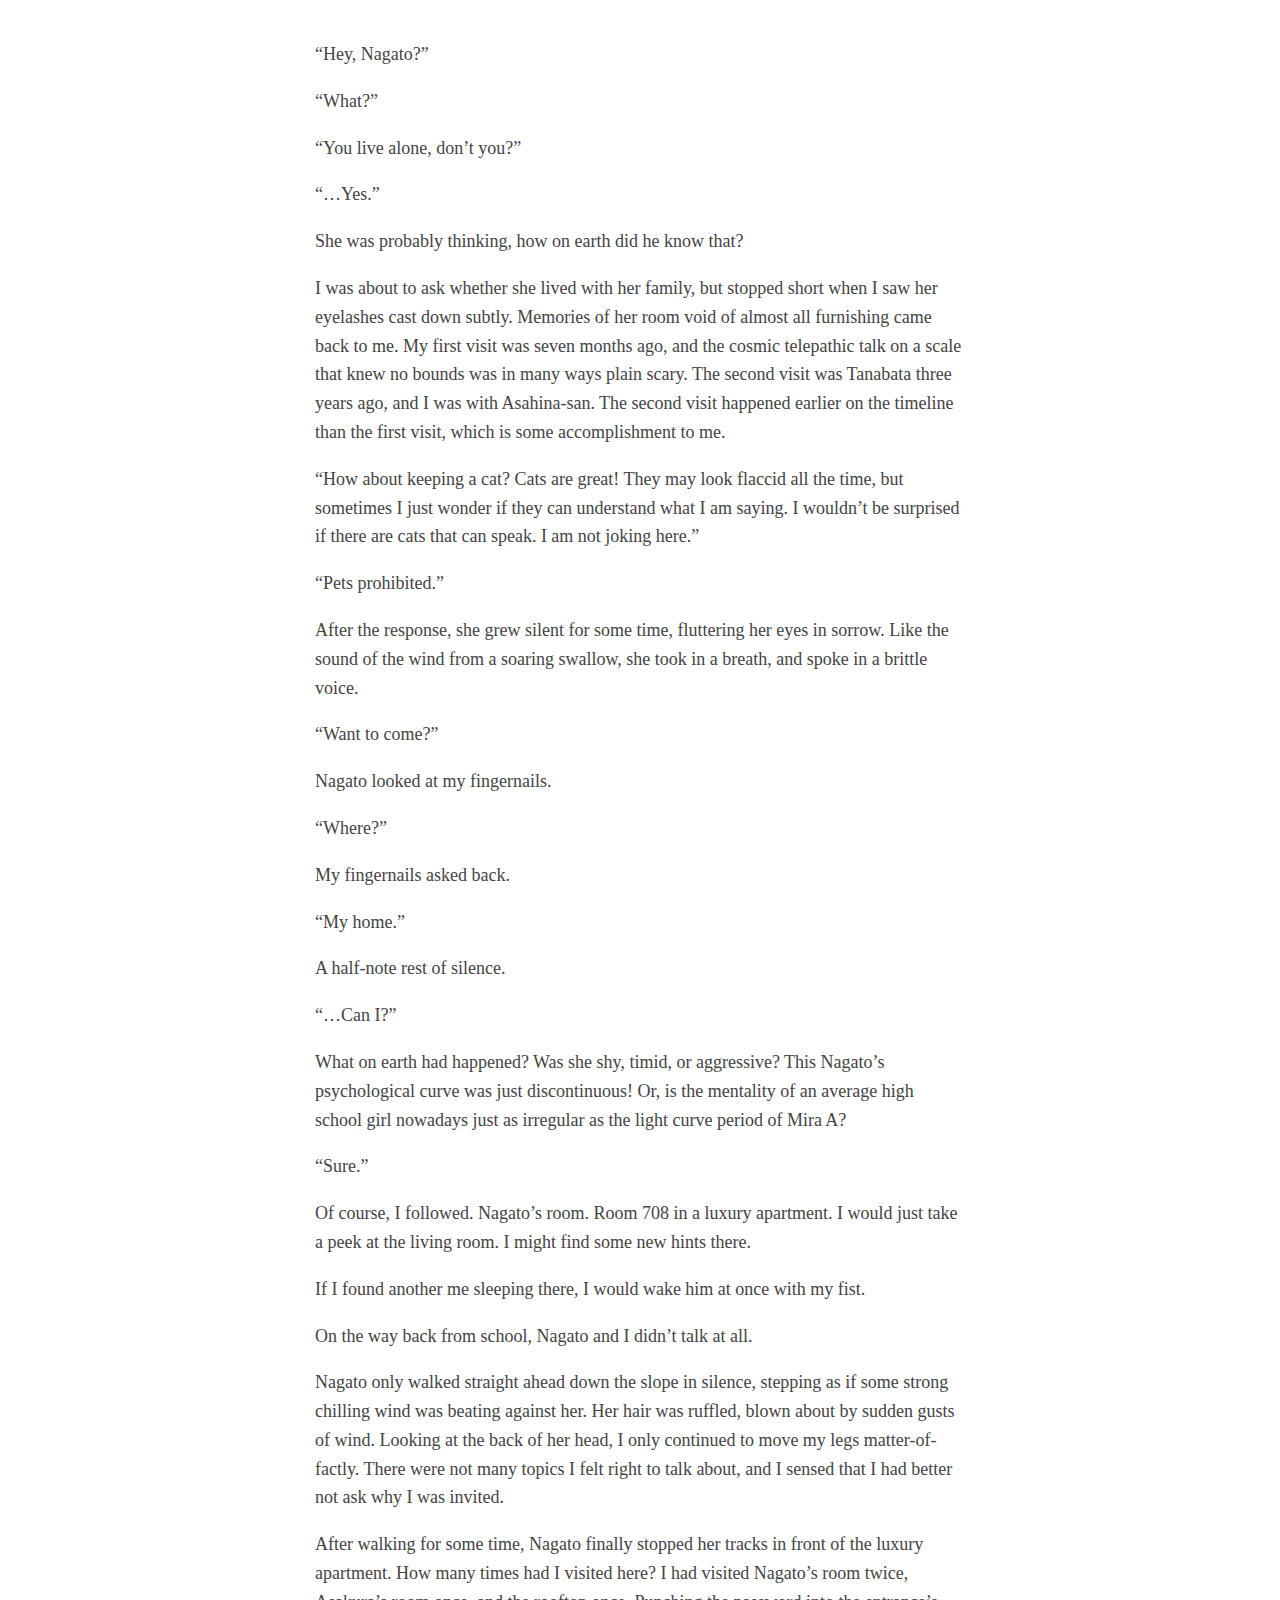
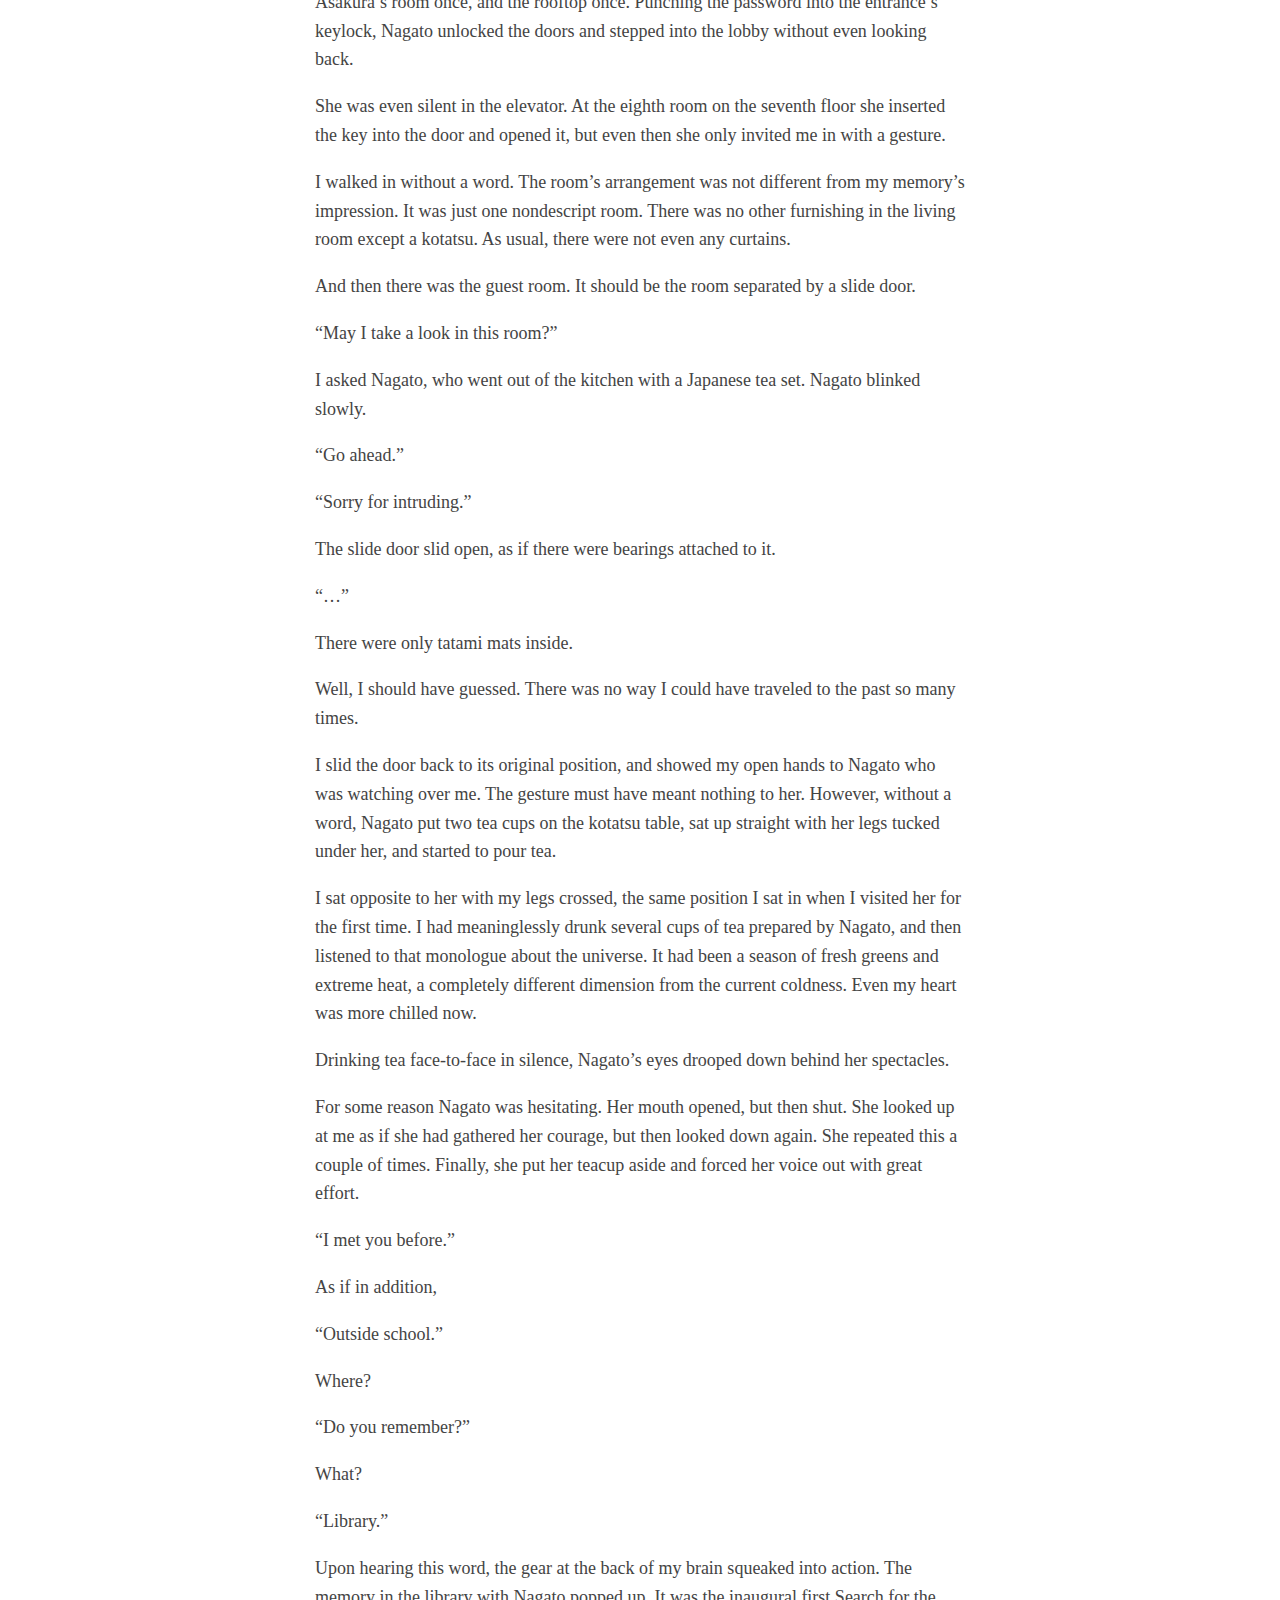
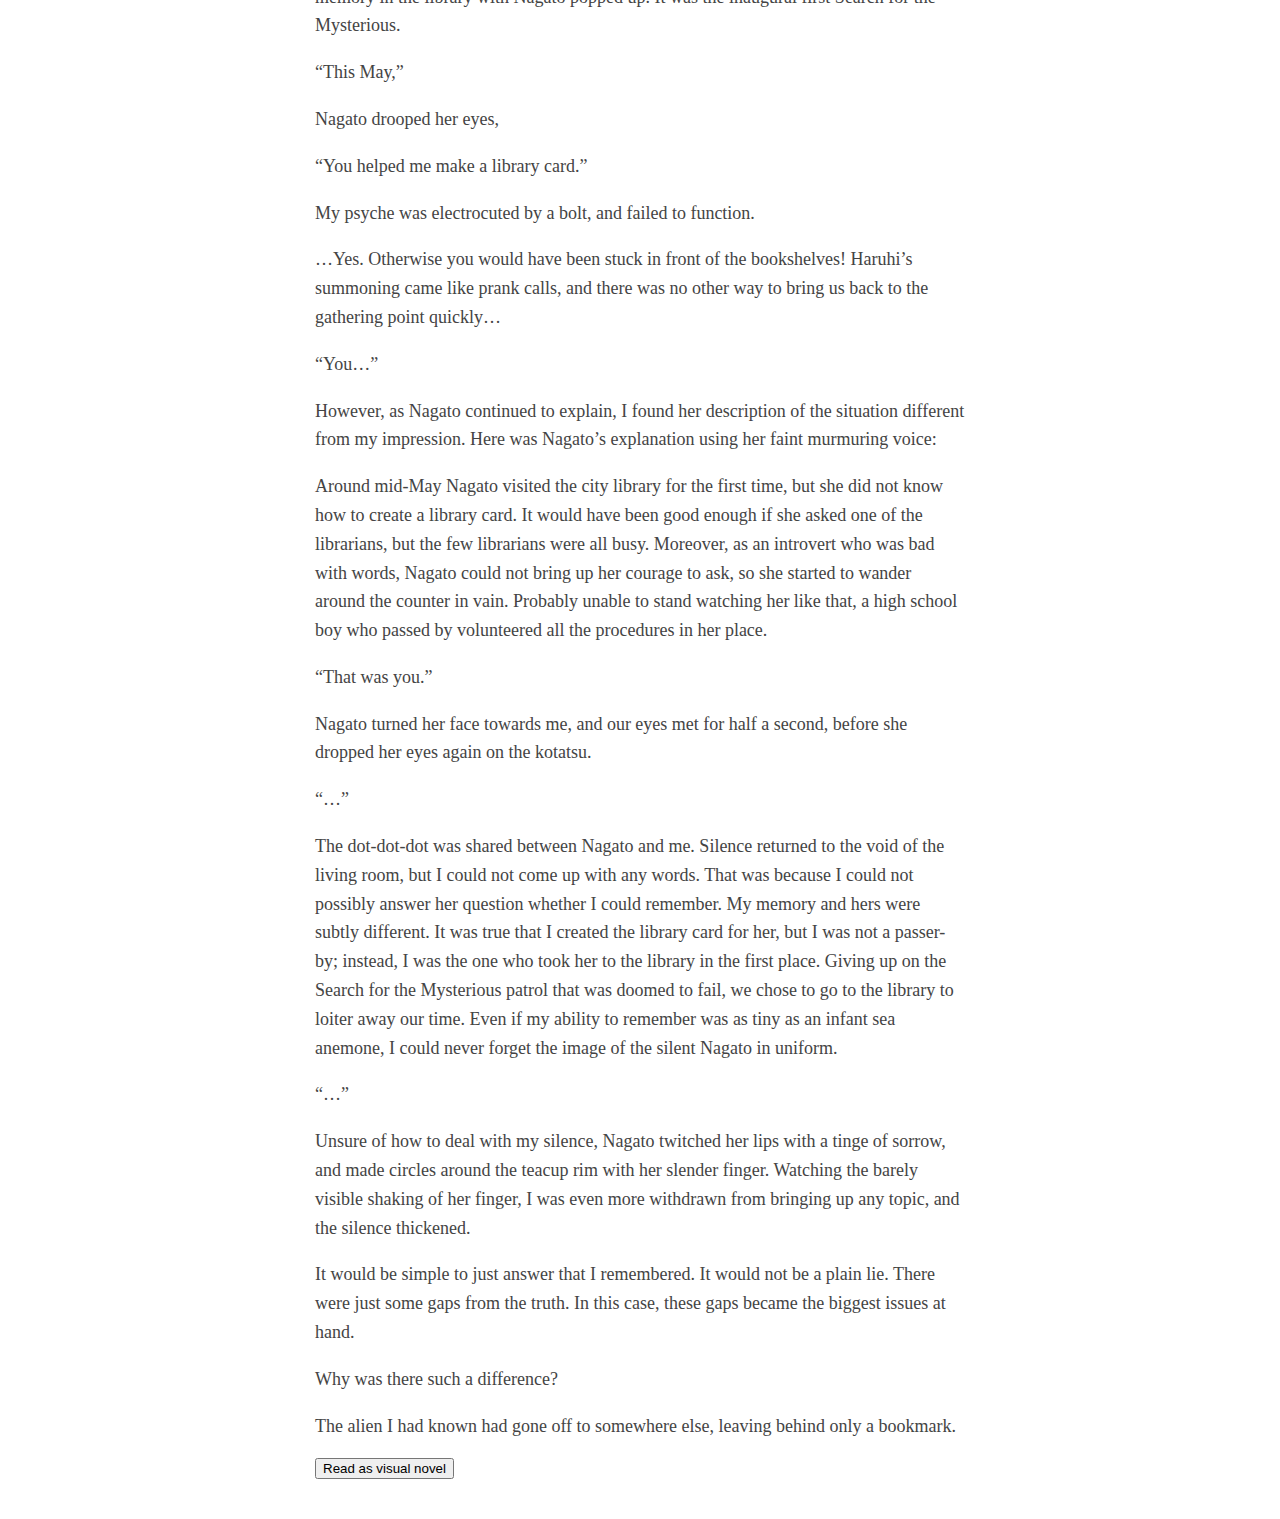
==== index.html @ 922b4040 "but this contains absolutely no evil until javascript runs. please try in lynx" ====
<!DOCTYPE html><title>Nagato</title><style>body{margin:0;line-height:1.6}#p{display:none}#ln{margin:40px auto;max-width:650px;line-height:1.6;font-size:18px;color:#444;padding:0 10px}#vn{height:100vh;width:100vw;display:none;-webkit-touch-callout:none;-webkit-user-select:none;-khtml-user-select:none;-moz-user-select:none;-ms-user-select:none;user-select:none}#s{opacity:0;image-rendering:pixelated;position:fixed;bottom:0;height:80vh;right:0;left:0;margin:0 auto 0 auto;transition:opacity .2s linear}#t{position:fixed;bottom:0;height:35vh;min-height:300px;width:100vw;background:rgba(0,0,0,.65);color:#fff}#tt{margin:2vh auto;font:3vh/1.5 sans-serif;max-width:80vw}</style><meta charset=UTF-8><meta name=viewport content="width=device-width,initial-scale=1"><div id=ln><div class=0><p class=aca>“Hey, Nagato?”<p class="aac 100">“What?”<p class=aca>“You live alone, don’t you?”<p class=aac>“…Yes.”<p class=fff>She was probably thinking, how on earth did he know that?<p class=fff>I was about to ask whether she lived with her family, but stopped short when I saw her eyelashes cast down subtly. Memories of her room void of almost all furnishing came back to me. My first visit was seven months ago, and the cosmic telepathic talk on a scale that knew no bounds was in many ways plain scary. The second visit was Tanabata three years ago, and I was with Asahina-san. The second visit happened earlier on the timeline than the first visit, which is some accomplishment to me.<p class=aca>“How about keeping a cat? Cats are great! They may look flaccid all the time, but sometimes I just wonder if they can understand what I am saying. I wouldn’t be surprised if there are cats that can speak. I am not joking here.”<p class=aac>“Pets prohibited.”<p class=fff>After the response, she grew silent for some time, fluttering her eyes in sorrow. Like the sound of the wind from a soaring swallow, she took in a breath, and spoke in a brittle voice.<p class=aac>“Want to come?”<p class=fff>Nagato looked at my fingernails.<p class=aca>“Where?”<p class=fff>My fingernails asked back.<p class=aac>“My home.”<p class=fff>A half-note rest of silence.<p class=aca>“…Can I?”<p class=fff>What on earth had happened? Was she shy, timid, or aggressive? This Nagato’s psychological curve was just discontinuous! Or, is the mentality of an average high school girl nowadays just as irregular as the light curve period of Mira A?<p class=aac>“Sure.”<p class="fff 0">Of course, I followed. Nagato’s room. Room 708 in a luxury apartment. I would just take a peek at the living room. I might find some new hints there.<p class=fff>If I found another me sleeping there, I would wake him at once with my fist.<p class=fff>On the way back from school, Nagato and I didn’t talk at all.<p class=fff>Nagato only walked straight ahead down the slope in silence, stepping as if some strong chilling wind was beating against her. Her hair was ruffled, blown about by sudden gusts of wind. Looking at the back of her head, I only continued to move my legs matter-of-factly. There were not many topics I felt right to talk about, and I sensed that I had better not ask why I was invited.<p class=fff>After walking for some time, Nagato finally stopped her tracks in front of the luxury apartment. How many times had I visited here? I had visited Nagato’s room twice, Asakura’s room once, and the rooftop once. Punching the password into the entrance’s keylock, Nagato unlocked the doors and stepped into the lobby without even looking back.<p class=fff>She was even silent in the elevator. At the eighth room on the seventh floor she inserted the key into the door and opened it, but even then she only invited me in with a gesture.</div><div class=3><p class=fff>I walked in without a word. The room’s arrangement was not different from my memory’s impression. It was just one nondescript room. There was no other furnishing in the living room except a kotatsu. As usual, there were not even any curtains.<p class=fff>And then there was the guest room. It should be the room separated by a slide door.<p class="aca 100">“May I take a look in this room?”<p class=fff>I asked Nagato, who went out of the kitchen with a Japanese tea set. Nagato blinked slowly.<p class=aac>“Go ahead.”</div><div class=1><p class="aca 0">“Sorry for intruding.”<p class=fff>The slide door slid open, as if there were bearings attached to it.<p class=aca>“…”<p class=fff>There were only tatami mats inside.<p class=fff>Well, I should have guessed. There was no way I could have traveled to the past so many times.<p class="fff 100">I slid the door back to its original position, and showed my open hands to Nagato who was watching over me. The gesture must have meant nothing to her. However, without a word, Nagato put two tea cups on the kotatsu table, sat up straight with her legs tucked under her, and started to pour tea.</div><div class=3><p class=fff>I sat opposite to her with my legs crossed, the same position I sat in when I visited her for the first time. I had meaninglessly drunk several cups of tea prepared by Nagato, and then listened to that monologue about the universe. It had been a season of fresh greens and extreme heat, a completely different dimension from the current coldness. Even my heart was more chilled now.<p class=fff>Drinking tea face-to-face in silence, Nagato’s eyes drooped down behind her spectacles.<p class=fff>For some reason Nagato was hesitating. Her mouth opened, but then shut. She looked up at me as if she had gathered her courage, but then looked down again. She repeated this a couple of times. Finally, she put her teacup aside and forced her voice out with great effort.<p class=aac>“I met you before.”<p class=fff>As if in addition,<p class=aac>“Outside school.”<p class=fff>Where?<p class=aac>“Do you remember?”<p class=fff>What?<p class=aac>“Library.”</div><div class=2><p class="fff 0">Upon hearing this word, the gear at the back of my brain squeaked into action. The memory in the library with Nagato popped up. It was the inaugural first Search for the Mysterious.<p class=aac>“This May,”<p class=fff>Nagato drooped her eyes,<p class=aac>“You helped me make a library card.”<p class=fff>My psyche was electrocuted by a bolt, and failed to function.<p class=fff>…Yes. Otherwise you would have been stuck in front of the bookshelves! Haruhi’s summoning came like prank calls, and there was no other way to bring us back to the gathering point quickly…<p class=aac>“You…”<p class=fff>However, as Nagato continued to explain, I found her description of the situation different from my impression. Here was Nagato’s explanation using her faint murmuring voice:<p class=fff>Around mid-May Nagato visited the city library for the first time, but she did not know how to create a library card. It would have been good enough if she asked one of the librarians, but the few librarians were all busy. Moreover, as an introvert who was bad with words, Nagato could not bring up her courage to ask, so she started to wander around the counter in vain. Probably unable to stand watching her like that, a high school boy who passed by volunteered all the procedures in her place.<p class="aac 100">“That was you.”</div><div class=3><p class=fff>Nagato turned her face towards me, and our eyes met for half a second, before she dropped her eyes again on the kotatsu.<p class=aac>“…”<p class=fff>The dot-dot-dot was shared between Nagato and me. Silence returned to the void of the living room, but I could not come up with any words. That was because I could not possibly answer her question whether I could remember. My memory and hers were subtly different. It was true that I created the library card for her, but I was not a passer-by; instead, I was the one who took her to the library in the first place. Giving up on the Search for the Mysterious patrol that was doomed to fail, we chose to go to the library to loiter away our time. Even if my ability to remember was as tiny as an infant sea anemone, I could never forget the image of the silent Nagato in uniform.<p class=aca>“…”<p class=fff>Unsure of how to deal with my silence, Nagato twitched her lips with a tinge of sorrow, and made circles around the teacup rim with her slender finger. Watching the barely visible shaking of her finger, I was even more withdrawn from bringing up any topic, and the silence thickened.<p class=fff>It would be simple to just answer that I remembered. It would not be a plain lie. There were just some gaps from the truth. In this case, these gaps became the biggest issues at hand.<p class=fff>Why was there such a difference?<p class=fff>The alien I had known had gone off to somewhere else, leaving behind only a bookmark.</div><button type=button id=p onclick=start()>Read as visual novel</button></div><div id=vn onclick=pl(0,40)><img id=s><div id=t><div id=tt></div></div></div><script>function g(n){return document.getElementById(n)}function start(){g("s").src="s.png",img.src="b.jpg",g("ln").style.display="none",g("vn").style.display="block"}function bg(n){b.getContext("2d").drawImage(img,-50*n,0),g("vn").style.background="url('"+b.toDataURL()+"') center/cover"}function pl(n,t){g("tt").style.color="#"+a[i].classList[0],g("vn").onclick=function(){clearInterval(e),pl(n,1)};var e=setInterval(function(){g("tt").innerHTML+=a[i].innerHTML.charAt(n),n++,g("tt").innerHTML.length>270&&" "==a[i].innerHTML.charAt(n)&&(g("tt").innerHTML+="...",clearInterval(e),g("vn").onclick=function(){g("tt").innerHTML="...",pl(n+1,40)}),n>a[i].innerHTML.length&&(clearInterval(e),i++,g("vn").onclick=function(){a[i].parentNode.className!=a[i-1].parentNode.className&&bg(a[i].parentNode.className),a[i].classList[1]&&(g("s").style.opacity=a[i].classList[1]),g("tt").innerHTML="",pl(0,40)})},t)}b=document.createElement("canvas"),b.width=50,b.height=32;var img=new Image;img.onload=function(){bg(0)},g("p").style.display="block";var a=document.getElementsByTagName("p"),l=a.length,i=0</script>
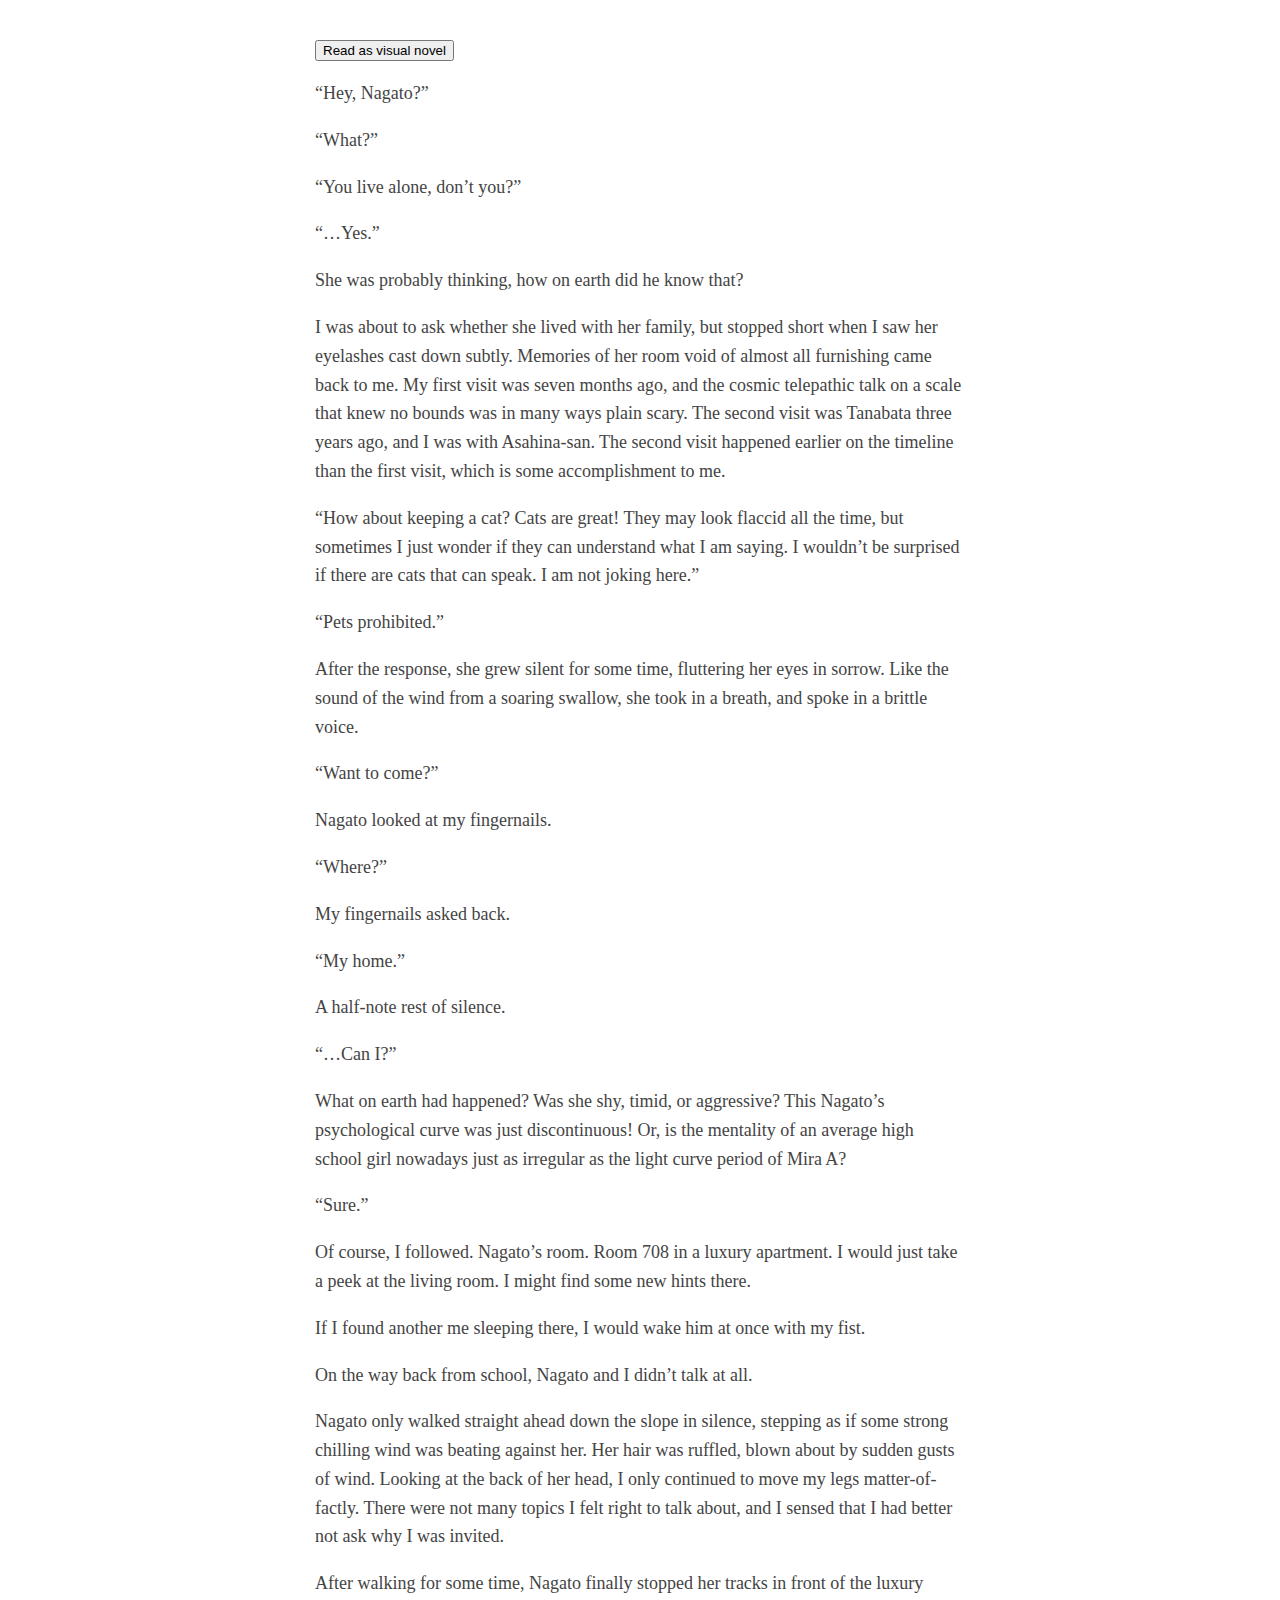
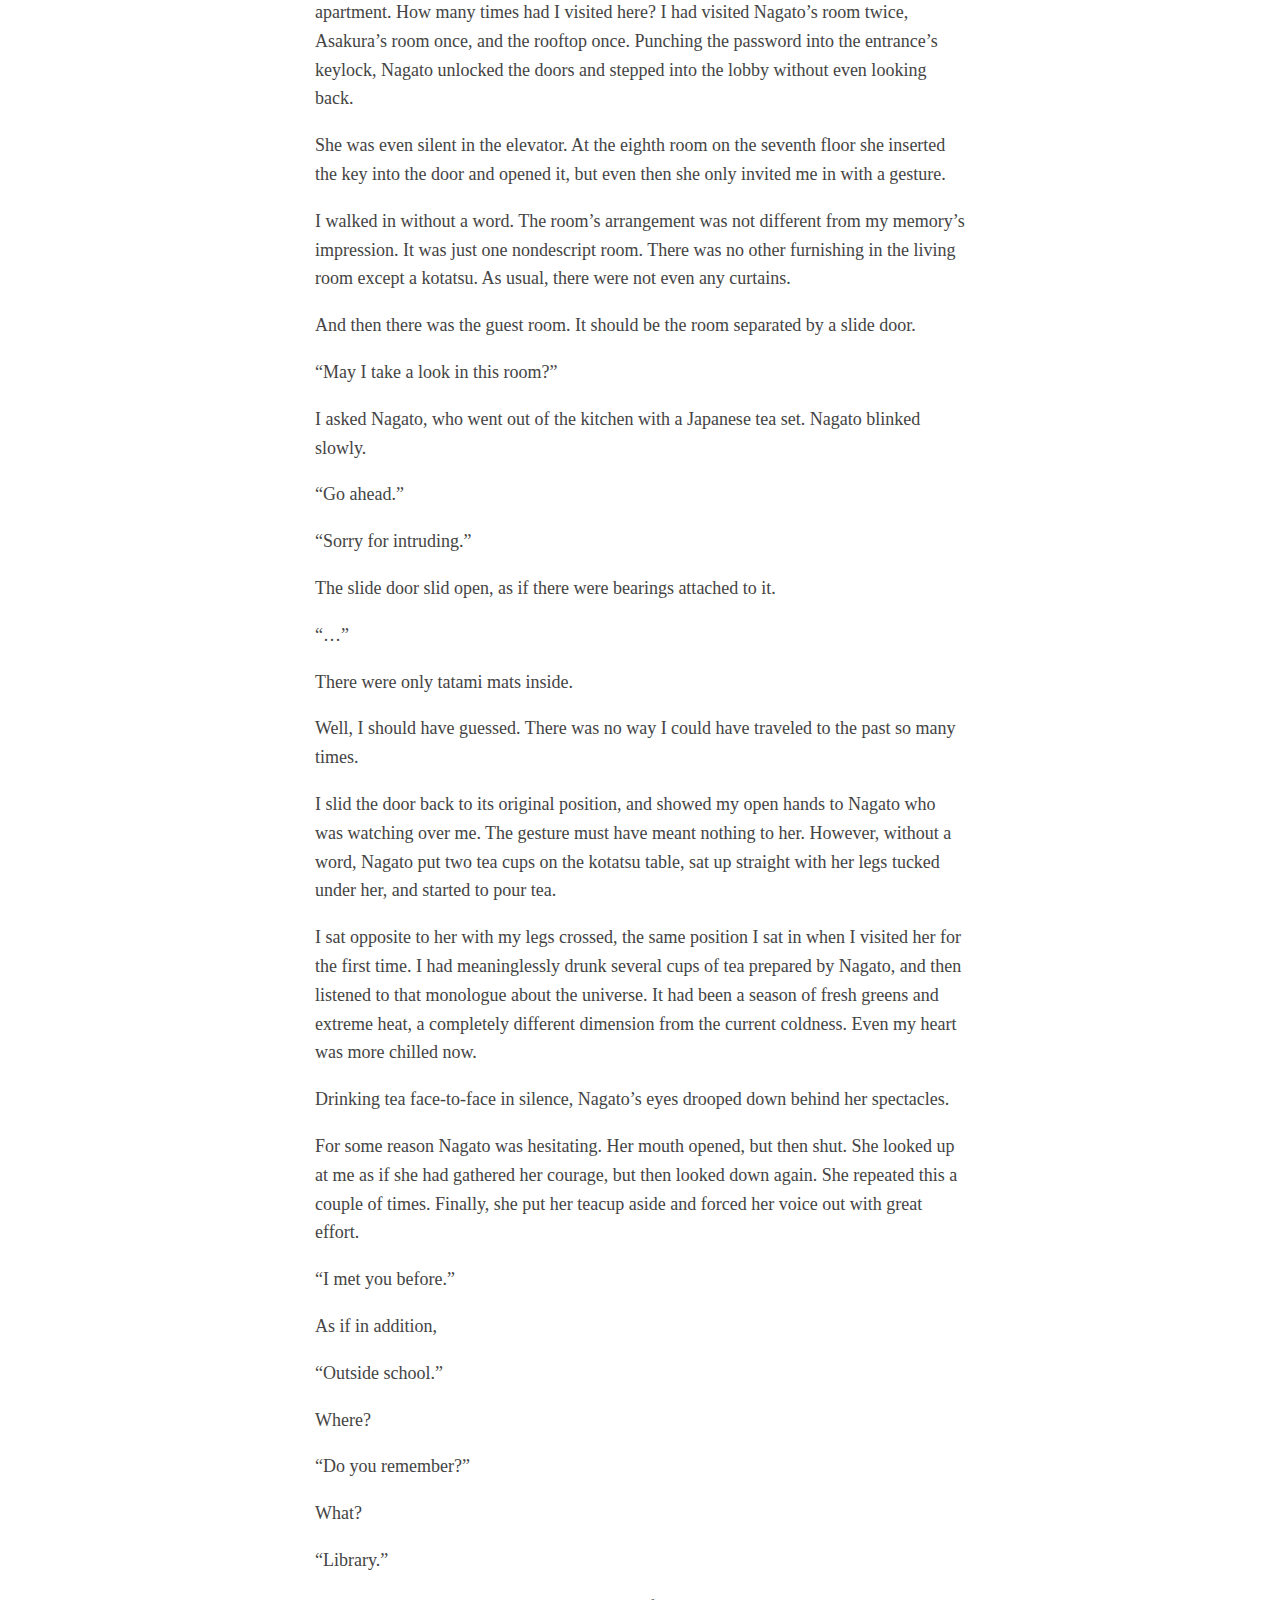
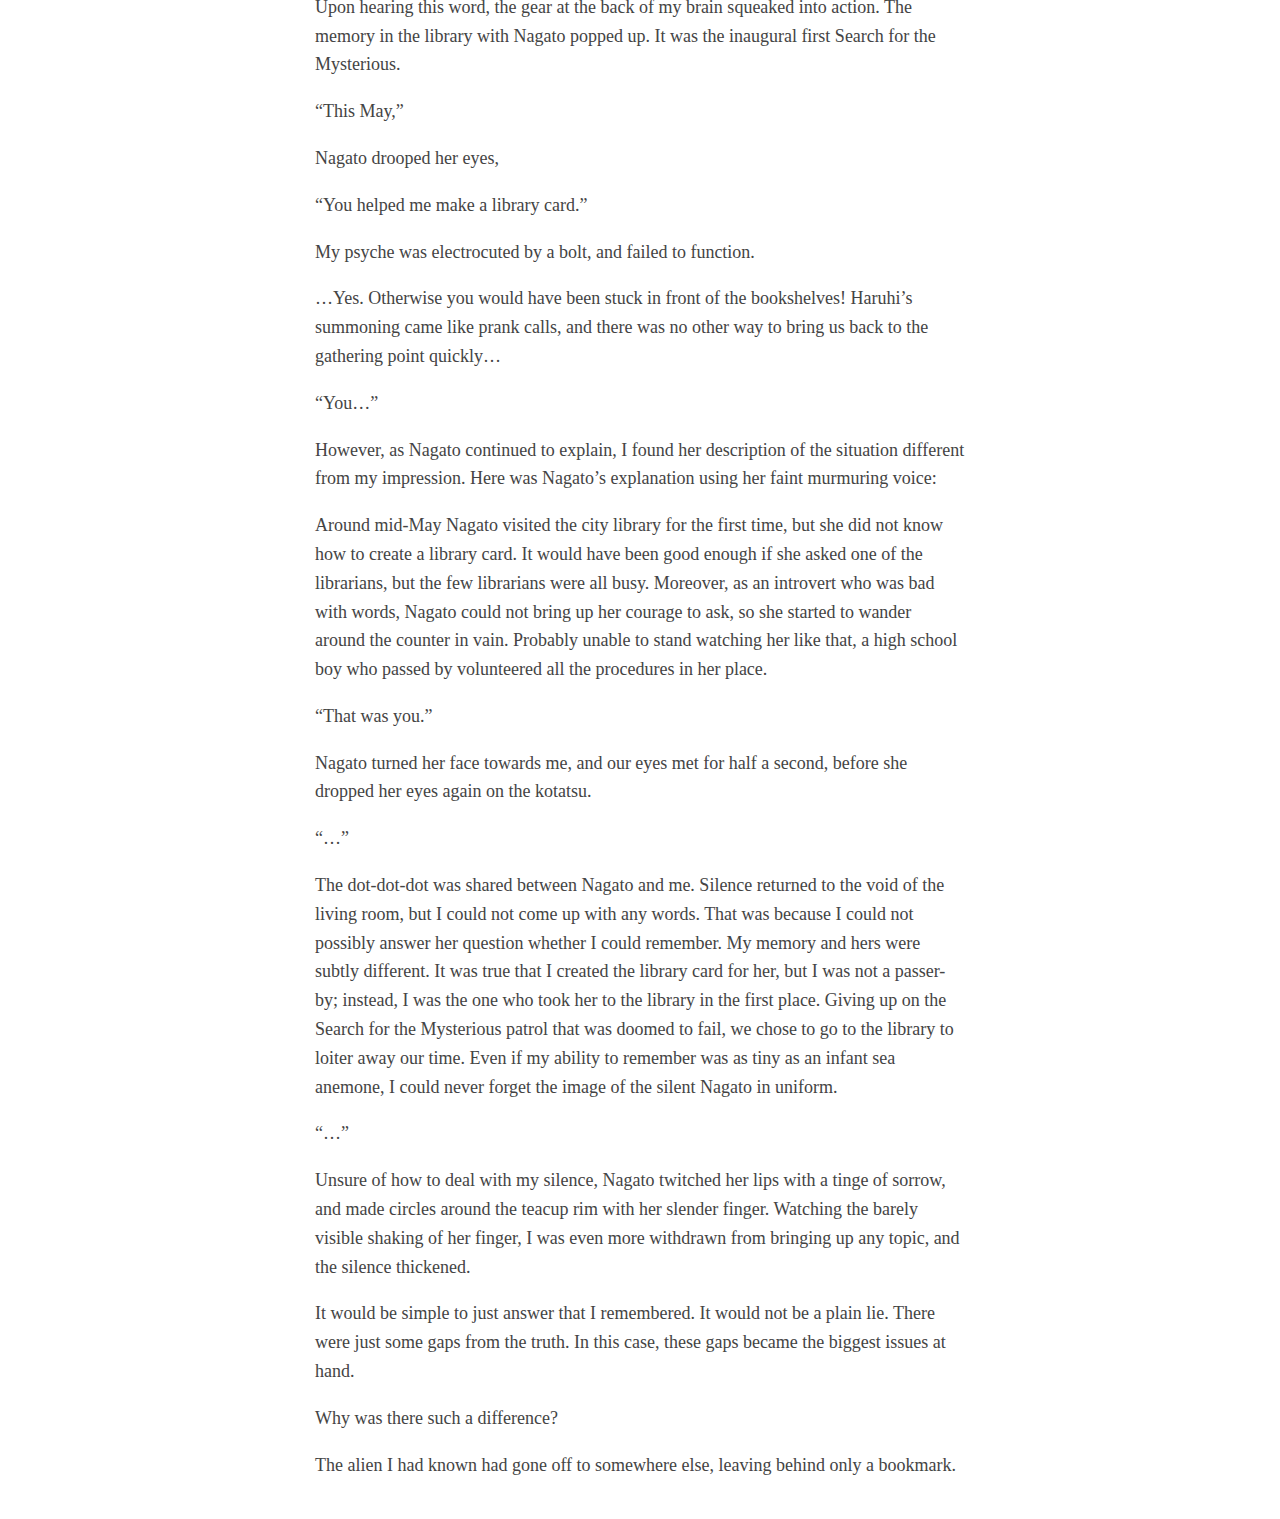
==== commit 6773ab44: "improved mobile support" ====
--- a/index.html
+++ b/index.html
@@ -1 +1 @@
-<!DOCTYPE html><title>Nagato</title><style>body{margin:0;line-height:1.6}#p{display:none}#ln{margin:40px auto;max-width:650px;line-height:1.6;font-size:18px;color:#444;padding:0 10px}#vn{height:100vh;width:100vw;display:none;-webkit-touch-callout:none;-webkit-user-select:none;-khtml-user-select:none;-moz-user-select:none;-ms-user-select:none;user-select:none}#s{opacity:0;image-rendering:pixelated;position:fixed;bottom:0;height:80vh;right:0;left:0;margin:0 auto 0 auto;transition:opacity .2s linear}#t{position:fixed;bottom:0;height:35vh;min-height:300px;width:100vw;background:rgba(0,0,0,.65);color:#fff}#tt{margin:2vh auto;font:3vh/1.5 sans-serif;max-width:80vw}</style><meta charset=UTF-8><meta name=viewport content="width=device-width,initial-scale=1"><div id=ln><div class=0><p class=aca>“Hey, Nagato?”<p class="aac 100">“What?”<p class=aca>“You live alone, don’t you?”<p class=aac>“…Yes.”<p class=fff>She was probably thinking, how on earth did he know that?<p class=fff>I was about to ask whether she lived with her family, but stopped short when I saw her eyelashes cast down subtly. Memories of her room void of almost all furnishing came back to me. My first visit was seven months ago, and the cosmic telepathic talk on a scale that knew no bounds was in many ways plain scary. The second visit was Tanabata three years ago, and I was with Asahina-san. The second visit happened earlier on the timeline than the first visit, which is some accomplishment to me.<p class=aca>“How about keeping a cat? Cats are great! They may look flaccid all the time, but sometimes I just wonder if they can understand what I am saying. I wouldn’t be surprised if there are cats that can speak. I am not joking here.”<p class=aac>“Pets prohibited.”<p class=fff>After the response, she grew silent for some time, fluttering her eyes in sorrow. Like the sound of the wind from a soaring swallow, she took in a breath, and spoke in a brittle voice.<p class=aac>“Want to come?”<p class=fff>Nagato looked at my fingernails.<p class=aca>“Where?”<p class=fff>My fingernails asked back.<p class=aac>“My home.”<p class=fff>A half-note rest of silence.<p class=aca>“…Can I?”<p class=fff>What on earth had happened? Was she shy, timid, or aggressive? This Nagato’s psychological curve was just discontinuous! Or, is the mentality of an average high school girl nowadays just as irregular as the light curve period of Mira A?<p class=aac>“Sure.”<p class="fff 0">Of course, I followed. Nagato’s room. Room 708 in a luxury apartment. I would just take a peek at the living room. I might find some new hints there.<p class=fff>If I found another me sleeping there, I would wake him at once with my fist.<p class=fff>On the way back from school, Nagato and I didn’t talk at all.<p class=fff>Nagato only walked straight ahead down the slope in silence, stepping as if some strong chilling wind was beating against her. Her hair was ruffled, blown about by sudden gusts of wind. Looking at the back of her head, I only continued to move my legs matter-of-factly. There were not many topics I felt right to talk about, and I sensed that I had better not ask why I was invited.<p class=fff>After walking for some time, Nagato finally stopped her tracks in front of the luxury apartment. How many times had I visited here? I had visited Nagato’s room twice, Asakura’s room once, and the rooftop once. Punching the password into the entrance’s keylock, Nagato unlocked the doors and stepped into the lobby without even looking back.<p class=fff>She was even silent in the elevator. At the eighth room on the seventh floor she inserted the key into the door and opened it, but even then she only invited me in with a gesture.</div><div class=3><p class=fff>I walked in without a word. The room’s arrangement was not different from my memory’s impression. It was just one nondescript room. There was no other furnishing in the living room except a kotatsu. As usual, there were not even any curtains.<p class=fff>And then there was the guest room. It should be the room separated by a slide door.<p class="aca 100">“May I take a look in this room?”<p class=fff>I asked Nagato, who went out of the kitchen with a Japanese tea set. Nagato blinked slowly.<p class=aac>“Go ahead.”</div><div class=1><p class="aca 0">“Sorry for intruding.”<p class=fff>The slide door slid open, as if there were bearings attached to it.<p class=aca>“…”<p class=fff>There were only tatami mats inside.<p class=fff>Well, I should have guessed. There was no way I could have traveled to the past so many times.<p class="fff 100">I slid the door back to its original position, and showed my open hands to Nagato who was watching over me. The gesture must have meant nothing to her. However, without a word, Nagato put two tea cups on the kotatsu table, sat up straight with her legs tucked under her, and started to pour tea.</div><div class=3><p class=fff>I sat opposite to her with my legs crossed, the same position I sat in when I visited her for the first time. I had meaninglessly drunk several cups of tea prepared by Nagato, and then listened to that monologue about the universe. It had been a season of fresh greens and extreme heat, a completely different dimension from the current coldness. Even my heart was more chilled now.<p class=fff>Drinking tea face-to-face in silence, Nagato’s eyes drooped down behind her spectacles.<p class=fff>For some reason Nagato was hesitating. Her mouth opened, but then shut. She looked up at me as if she had gathered her courage, but then looked down again. She repeated this a couple of times. Finally, she put her teacup aside and forced her voice out with great effort.<p class=aac>“I met you before.”<p class=fff>As if in addition,<p class=aac>“Outside school.”<p class=fff>Where?<p class=aac>“Do you remember?”<p class=fff>What?<p class=aac>“Library.”</div><div class=2><p class="fff 0">Upon hearing this word, the gear at the back of my brain squeaked into action. The memory in the library with Nagato popped up. It was the inaugural first Search for the Mysterious.<p class=aac>“This May,”<p class=fff>Nagato drooped her eyes,<p class=aac>“You helped me make a library card.”<p class=fff>My psyche was electrocuted by a bolt, and failed to function.<p class=fff>…Yes. Otherwise you would have been stuck in front of the bookshelves! Haruhi’s summoning came like prank calls, and there was no other way to bring us back to the gathering point quickly…<p class=aac>“You…”<p class=fff>However, as Nagato continued to explain, I found her description of the situation different from my impression. Here was Nagato’s explanation using her faint murmuring voice:<p class=fff>Around mid-May Nagato visited the city library for the first time, but she did not know how to create a library card. It would have been good enough if she asked one of the librarians, but the few librarians were all busy. Moreover, as an introvert who was bad with words, Nagato could not bring up her courage to ask, so she started to wander around the counter in vain. Probably unable to stand watching her like that, a high school boy who passed by volunteered all the procedures in her place.<p class="aac 100">“That was you.”</div><div class=3><p class=fff>Nagato turned her face towards me, and our eyes met for half a second, before she dropped her eyes again on the kotatsu.<p class=aac>“…”<p class=fff>The dot-dot-dot was shared between Nagato and me. Silence returned to the void of the living room, but I could not come up with any words. That was because I could not possibly answer her question whether I could remember. My memory and hers were subtly different. It was true that I created the library card for her, but I was not a passer-by; instead, I was the one who took her to the library in the first place. Giving up on the Search for the Mysterious patrol that was doomed to fail, we chose to go to the library to loiter away our time. Even if my ability to remember was as tiny as an infant sea anemone, I could never forget the image of the silent Nagato in uniform.<p class=aca>“…”<p class=fff>Unsure of how to deal with my silence, Nagato twitched her lips with a tinge of sorrow, and made circles around the teacup rim with her slender finger. Watching the barely visible shaking of her finger, I was even more withdrawn from bringing up any topic, and the silence thickened.<p class=fff>It would be simple to just answer that I remembered. It would not be a plain lie. There were just some gaps from the truth. In this case, these gaps became the biggest issues at hand.<p class=fff>Why was there such a difference?<p class=fff>The alien I had known had gone off to somewhere else, leaving behind only a bookmark.</div><button type=button id=p onclick=start()>Read as visual novel</button></div><div id=vn onclick=pl(0,40)><img id=s><div id=t><div id=tt></div></div></div><script>function g(n){return document.getElementById(n)}function start(){g("s").src="s.png",img.src="b.jpg",g("ln").style.display="none",g("vn").style.display="block"}function bg(n){b.getContext("2d").drawImage(img,-50*n,0),g("vn").style.background="url('"+b.toDataURL()+"') center/cover"}function pl(n,t){g("tt").style.color="#"+a[i].classList[0],g("vn").onclick=function(){clearInterval(e),pl(n,1)};var e=setInterval(function(){g("tt").innerHTML+=a[i].innerHTML.charAt(n),n++,g("tt").innerHTML.length>270&&" "==a[i].innerHTML.charAt(n)&&(g("tt").innerHTML+="...",clearInterval(e),g("vn").onclick=function(){g("tt").innerHTML="...",pl(n+1,40)}),n>a[i].innerHTML.length&&(clearInterval(e),i++,g("vn").onclick=function(){a[i].parentNode.className!=a[i-1].parentNode.className&&bg(a[i].parentNode.className),a[i].classList[1]&&(g("s").style.opacity=a[i].classList[1]),g("tt").innerHTML="",pl(0,40)})},t)}b=document.createElement("canvas"),b.width=50,b.height=32;var img=new Image;img.onload=function(){bg(0)},g("p").style.display="block";var a=document.getElementsByTagName("p"),l=a.length,i=0</script>
+<!DOCTYPE html><title>Nagato</title><style>body{margin:0;line-height:1.6}#p{display:none}#ln{margin:40px auto;max-width:650px;line-height:1.6;font-size:18px;color:#444;padding:0 10px}#vn{height:100vh;width:100vw;display:none;-webkit-touch-callout:none;-webkit-user-select:none;-khtml-user-select:none;-moz-user-select:none;-ms-user-select:none;user-select:none}#s{opacity:0;image-rendering:pixelated;position:fixed;bottom:0;height:80vh;right:0;left:0;margin:0 auto 0 auto;transition:opacity .2s linear}#t{position:fixed;bottom:0;height:35vh;min-height:320px;min-width:600px;width:100vw;background:rgba(0,0,0,.65);color:#fff}#tt{margin:2vh auto;font:30px/1.5 sans-serif;max-width:80vw}@media (max-width:600px),(max-height:320px){#t{height:50vh;min-width:0;min-height:160px}#tt{font-size:16px}}</style><meta charset=UTF-8><meta name=viewport content="width=device-width,initial-scale=1"><div id=ln><button type=button id=p onclick=start()>Read as visual novel</button><div class=0><p class=aca>“Hey, Nagato?”<p class="aac 100">“What?”<p class=aca>“You live alone, don’t you?”<p class=aac>“…Yes.”<p class=fff>She was probably thinking, how on earth did he know that?<p class=fff>I was about to ask whether she lived with her family, but stopped short when I saw her eyelashes cast down subtly. Memories of her room void of almost all furnishing came back to me. My first visit was seven months ago, and the cosmic telepathic talk on a scale that knew no bounds was in many ways plain scary. The second visit was Tanabata three years ago, and I was with Asahina-san. The second visit happened earlier on the timeline than the first visit, which is some accomplishment to me.<p class=aca>“How about keeping a cat? Cats are great! They may look flaccid all the time, but sometimes I just wonder if they can understand what I am saying. I wouldn’t be surprised if there are cats that can speak. I am not joking here.”<p class=aac>“Pets prohibited.”<p class=fff>After the response, she grew silent for some time, fluttering her eyes in sorrow. Like the sound of the wind from a soaring swallow, she took in a breath, and spoke in a brittle voice.<p class=aac>“Want to come?”<p class=fff>Nagato looked at my fingernails.<p class=aca>“Where?”<p class=fff>My fingernails asked back.<p class=aac>“My home.”<p class=fff>A half-note rest of silence.<p class=aca>“…Can I?”<p class=fff>What on earth had happened? Was she shy, timid, or aggressive? This Nagato’s psychological curve was just discontinuous! Or, is the mentality of an average high school girl nowadays just as irregular as the light curve period of Mira A?<p class=aac>“Sure.”<p class="fff 0">Of course, I followed. Nagato’s room. Room 708 in a luxury apartment. I would just take a peek at the living room. I might find some new hints there.<p class=fff>If I found another me sleeping there, I would wake him at once with my fist.<p class=fff>On the way back from school, Nagato and I didn’t talk at all.<p class=fff>Nagato only walked straight ahead down the slope in silence, stepping as if some strong chilling wind was beating against her. Her hair was ruffled, blown about by sudden gusts of wind. Looking at the back of her head, I only continued to move my legs matter-of-factly. There were not many topics I felt right to talk about, and I sensed that I had better not ask why I was invited.<p class=fff>After walking for some time, Nagato finally stopped her tracks in front of the luxury apartment. How many times had I visited here? I had visited Nagato’s room twice, Asakura’s room once, and the rooftop once. Punching the password into the entrance’s keylock, Nagato unlocked the doors and stepped into the lobby without even looking back.<p class=fff>She was even silent in the elevator. At the eighth room on the seventh floor she inserted the key into the door and opened it, but even then she only invited me in with a gesture.</div><div class=3><p class=fff>I walked in without a word. The room’s arrangement was not different from my memory’s impression. It was just one nondescript room. There was no other furnishing in the living room except a kotatsu. As usual, there were not even any curtains.<p class=fff>And then there was the guest room. It should be the room separated by a slide door.<p class="aca 100">“May I take a look in this room?”<p class=fff>I asked Nagato, who went out of the kitchen with a Japanese tea set. Nagato blinked slowly.<p class=aac>“Go ahead.”</div><div class=1><p class="aca 0">“Sorry for intruding.”<p class=fff>The slide door slid open, as if there were bearings attached to it.<p class=aca>“…”<p class=fff>There were only tatami mats inside.<p class=fff>Well, I should have guessed. There was no way I could have traveled to the past so many times.<p class="fff 100">I slid the door back to its original position, and showed my open hands to Nagato who was watching over me. The gesture must have meant nothing to her. However, without a word, Nagato put two tea cups on the kotatsu table, sat up straight with her legs tucked under her, and started to pour tea.</div><div class=3><p class=fff>I sat opposite to her with my legs crossed, the same position I sat in when I visited her for the first time. I had meaninglessly drunk several cups of tea prepared by Nagato, and then listened to that monologue about the universe. It had been a season of fresh greens and extreme heat, a completely different dimension from the current coldness. Even my heart was more chilled now.<p class=fff>Drinking tea face-to-face in silence, Nagato’s eyes drooped down behind her spectacles.<p class=fff>For some reason Nagato was hesitating. Her mouth opened, but then shut. She looked up at me as if she had gathered her courage, but then looked down again. She repeated this a couple of times. Finally, she put her teacup aside and forced her voice out with great effort.<p class=aac>“I met you before.”<p class=fff>As if in addition,<p class=aac>“Outside school.”<p class=fff>Where?<p class=aac>“Do you remember?”<p class=fff>What?<p class=aac>“Library.”</div><div class=2><p class="fff 0">Upon hearing this word, the gear at the back of my brain squeaked into action. The memory in the library with Nagato popped up. It was the inaugural first Search for the Mysterious.<p class=aac>“This May,”<p class=fff>Nagato drooped her eyes,<p class=aac>“You helped me make a library card.”<p class=fff>My psyche was electrocuted by a bolt, and failed to function.<p class=fff>…Yes. Otherwise you would have been stuck in front of the bookshelves! Haruhi’s summoning came like prank calls, and there was no other way to bring us back to the gathering point quickly…<p class=aac>“You…”<p class=fff>However, as Nagato continued to explain, I found her description of the situation different from my impression. Here was Nagato’s explanation using her faint murmuring voice:<p class=fff>Around mid-May Nagato visited the city library for the first time, but she did not know how to create a library card. It would have been good enough if she asked one of the librarians, but the few librarians were all busy. Moreover, as an introvert who was bad with words, Nagato could not bring up her courage to ask, so she started to wander around the counter in vain. Probably unable to stand watching her like that, a high school boy who passed by volunteered all the procedures in her place.<p class="aac 100">“That was you.”</div><div class=3><p class=fff>Nagato turned her face towards me, and our eyes met for half a second, before she dropped her eyes again on the kotatsu.<p class=aac>“…”<p class=fff>The dot-dot-dot was shared between Nagato and me. Silence returned to the void of the living room, but I could not come up with any words. That was because I could not possibly answer her question whether I could remember. My memory and hers were subtly different. It was true that I created the library card for her, but I was not a passer-by; instead, I was the one who took her to the library in the first place. Giving up on the Search for the Mysterious patrol that was doomed to fail, we chose to go to the library to loiter away our time. Even if my ability to remember was as tiny as an infant sea anemone, I could never forget the image of the silent Nagato in uniform.<p class=aca>“…”<p class=fff>Unsure of how to deal with my silence, Nagato twitched her lips with a tinge of sorrow, and made circles around the teacup rim with her slender finger. Watching the barely visible shaking of her finger, I was even more withdrawn from bringing up any topic, and the silence thickened.<p class=fff>It would be simple to just answer that I remembered. It would not be a plain lie. There were just some gaps from the truth. In this case, these gaps became the biggest issues at hand.<p class=fff>Why was there such a difference?<p class=fff>The alien I had known had gone off to somewhere else, leaving behind only a bookmark.</div></div><div id=vn onclick=pl(0,40)><img id=s><div id=t><div id=tt></div></div></div><script>function g(n){return document.getElementById(n)}function start(){g("s").src="s.png",img.src="b.jpg",g("ln").style.display="none",g("vn").style.display="block"}function bg(n){b.getContext("2d").drawImage(img,-50*n,0),g("vn").style.background="url('"+b.toDataURL()+"') center/cover"}function pl(n,t){g("tt").style.color="#"+a[i].classList[0],g("vn").onclick=function(){clearInterval(e),pl(n,1)};var e=setInterval(function(){g("tt").innerHTML+=a[i].innerHTML.charAt(n),n++,g("tt").innerHTML.length>270&&" "==a[i].innerHTML.charAt(n)&&(g("tt").innerHTML+="...",clearInterval(e),g("vn").onclick=function(){g("tt").innerHTML="...",pl(n+1,40)}),n>a[i].innerHTML.length&&(clearInterval(e),i++,g("vn").onclick=function(){a[i].parentNode.className!=a[i-1].parentNode.className&&bg(a[i].parentNode.className),a[i].classList[1]&&(g("s").style.opacity=a[i].classList[1]),g("tt").innerHTML="",pl(0,40)})},t)}b=document.createElement("canvas"),b.width=50,b.height=32;var img=new Image;img.onload=function(){bg(0)},g("p").style.display="block";var a=document.getElementsByTagName("p"),l=a.length,i=0</script>
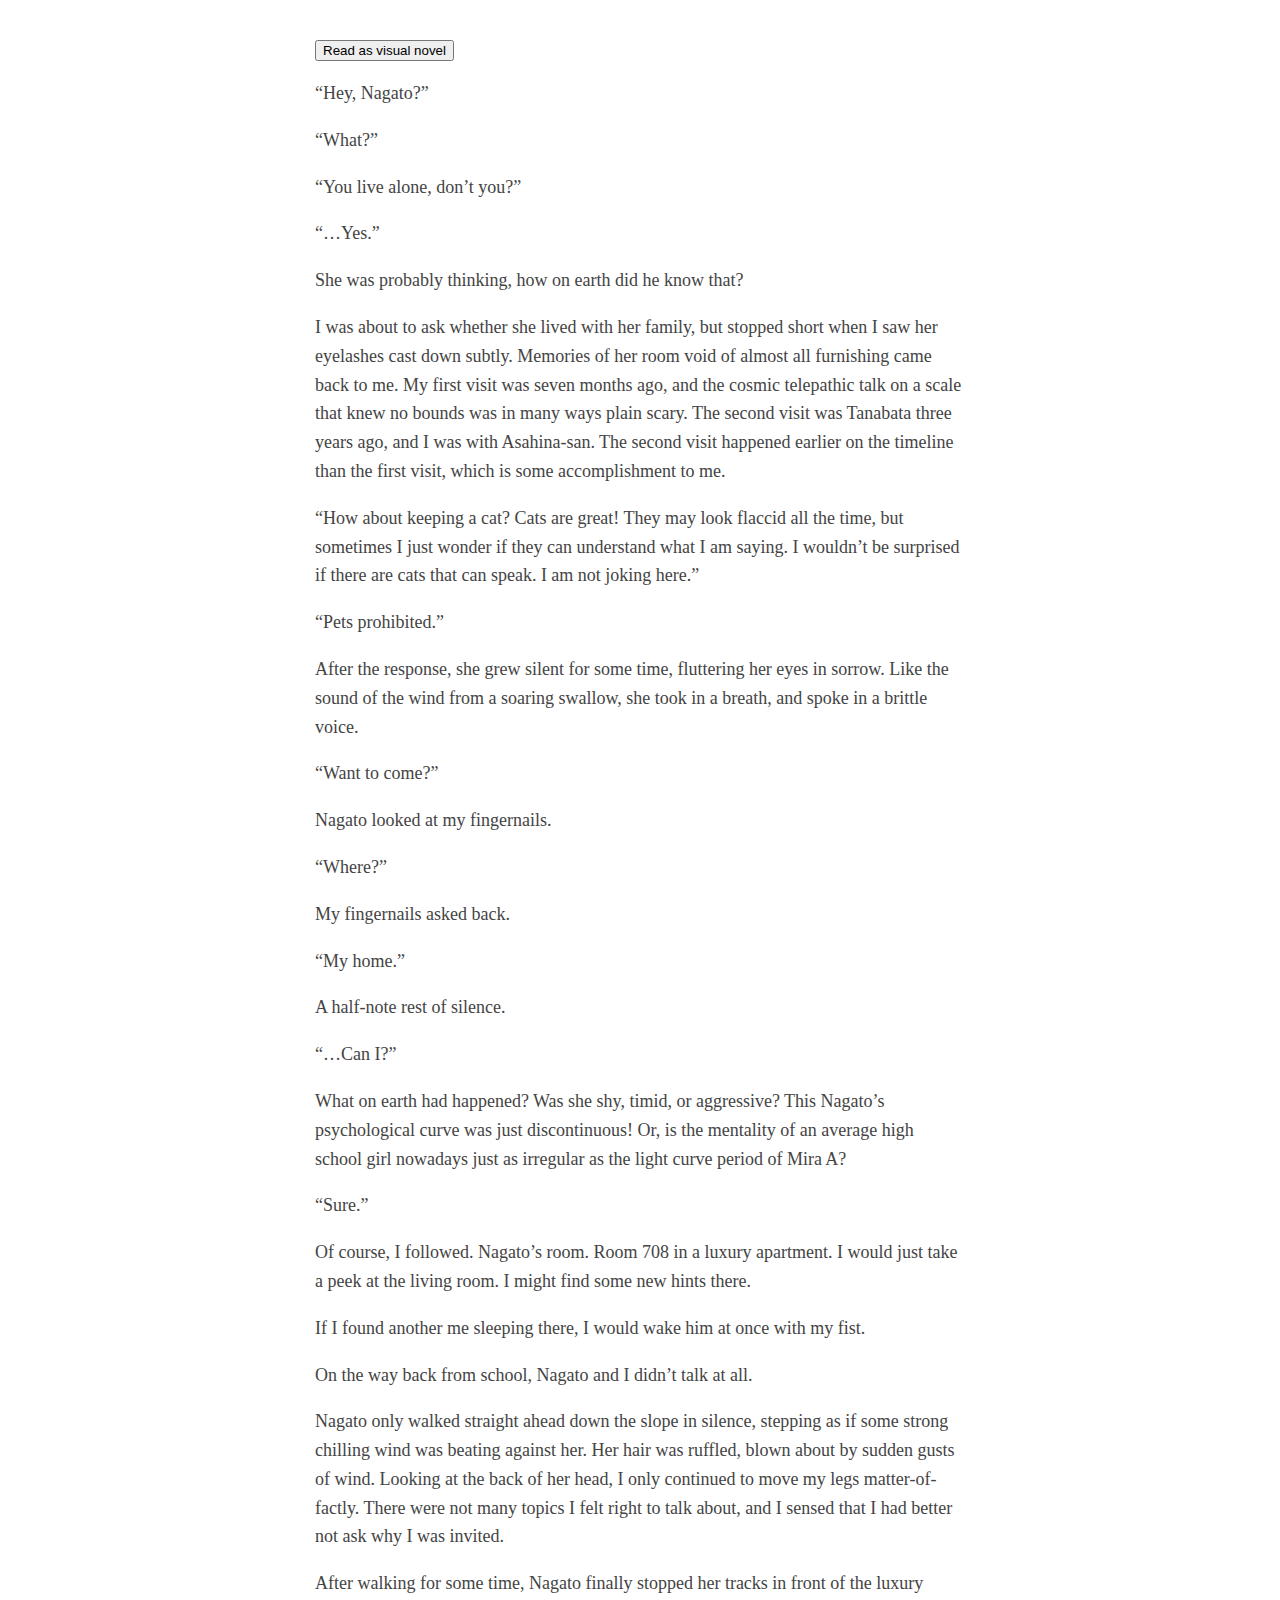
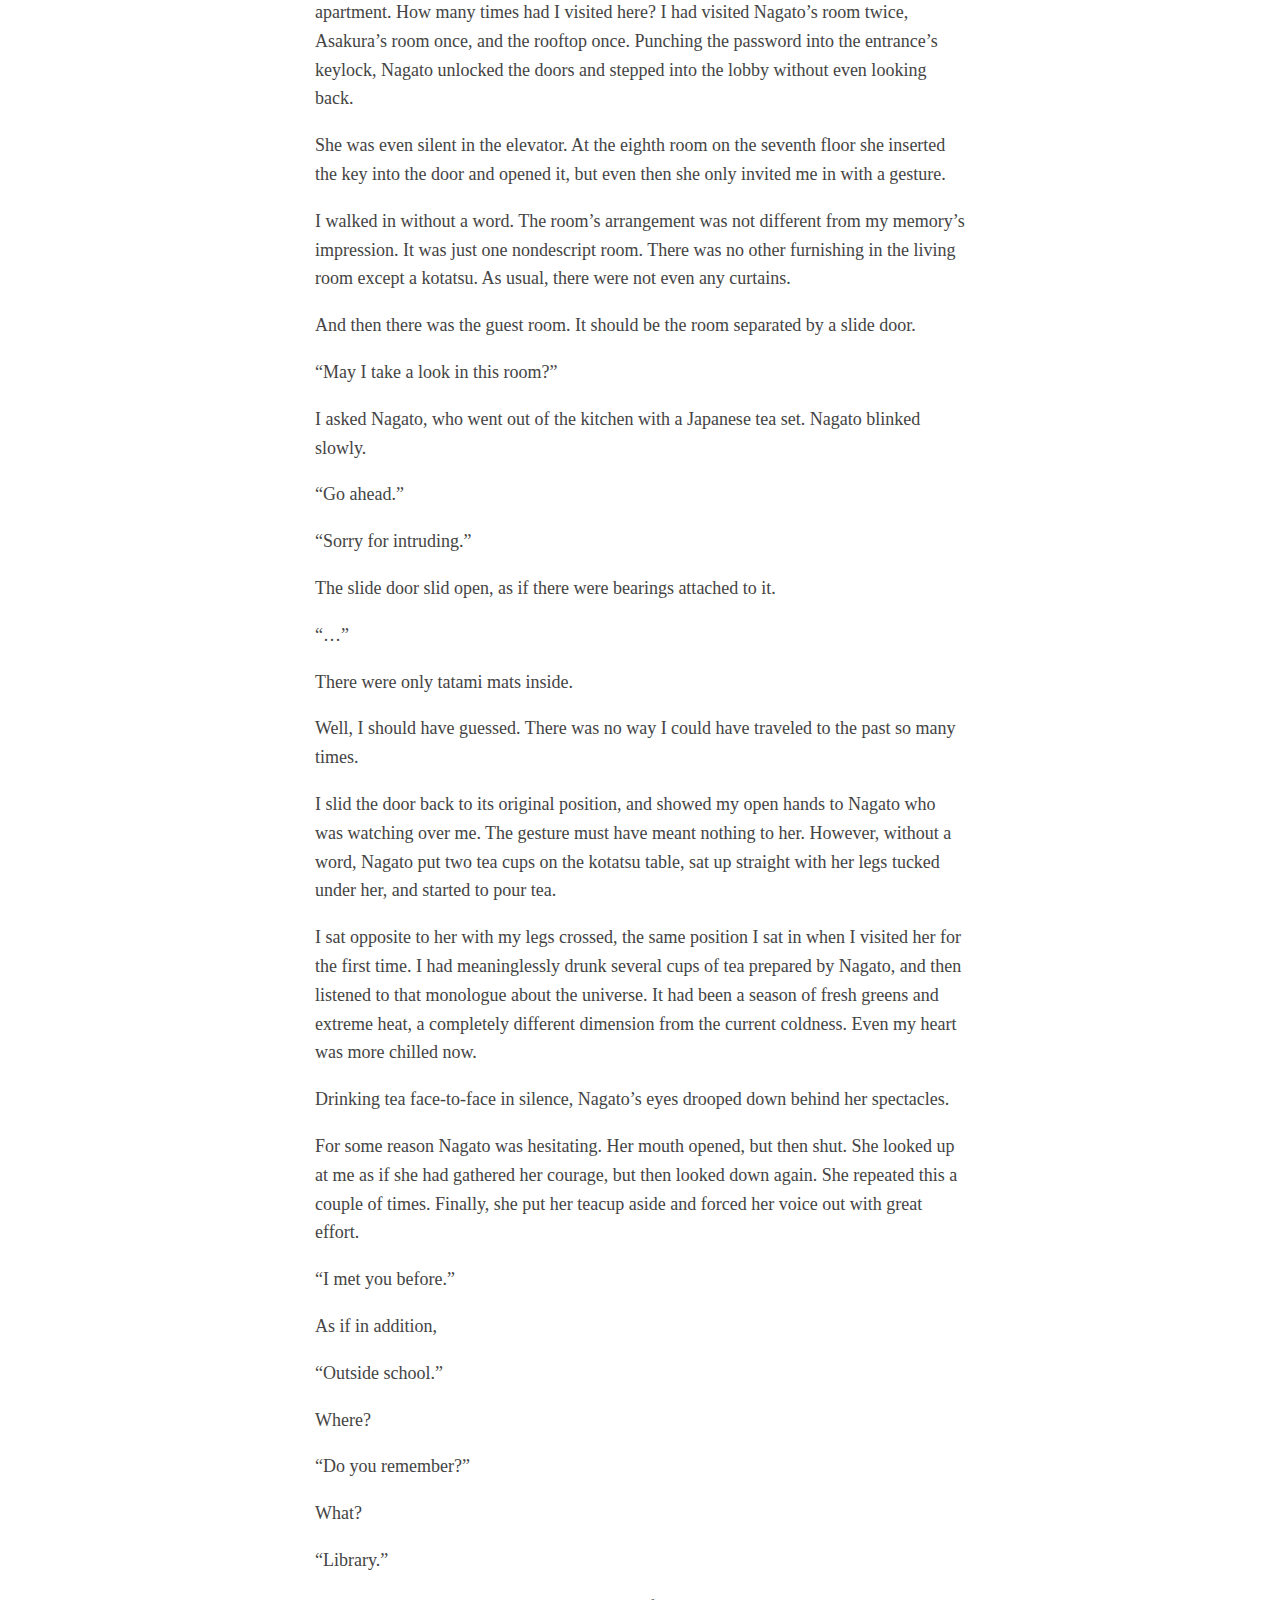
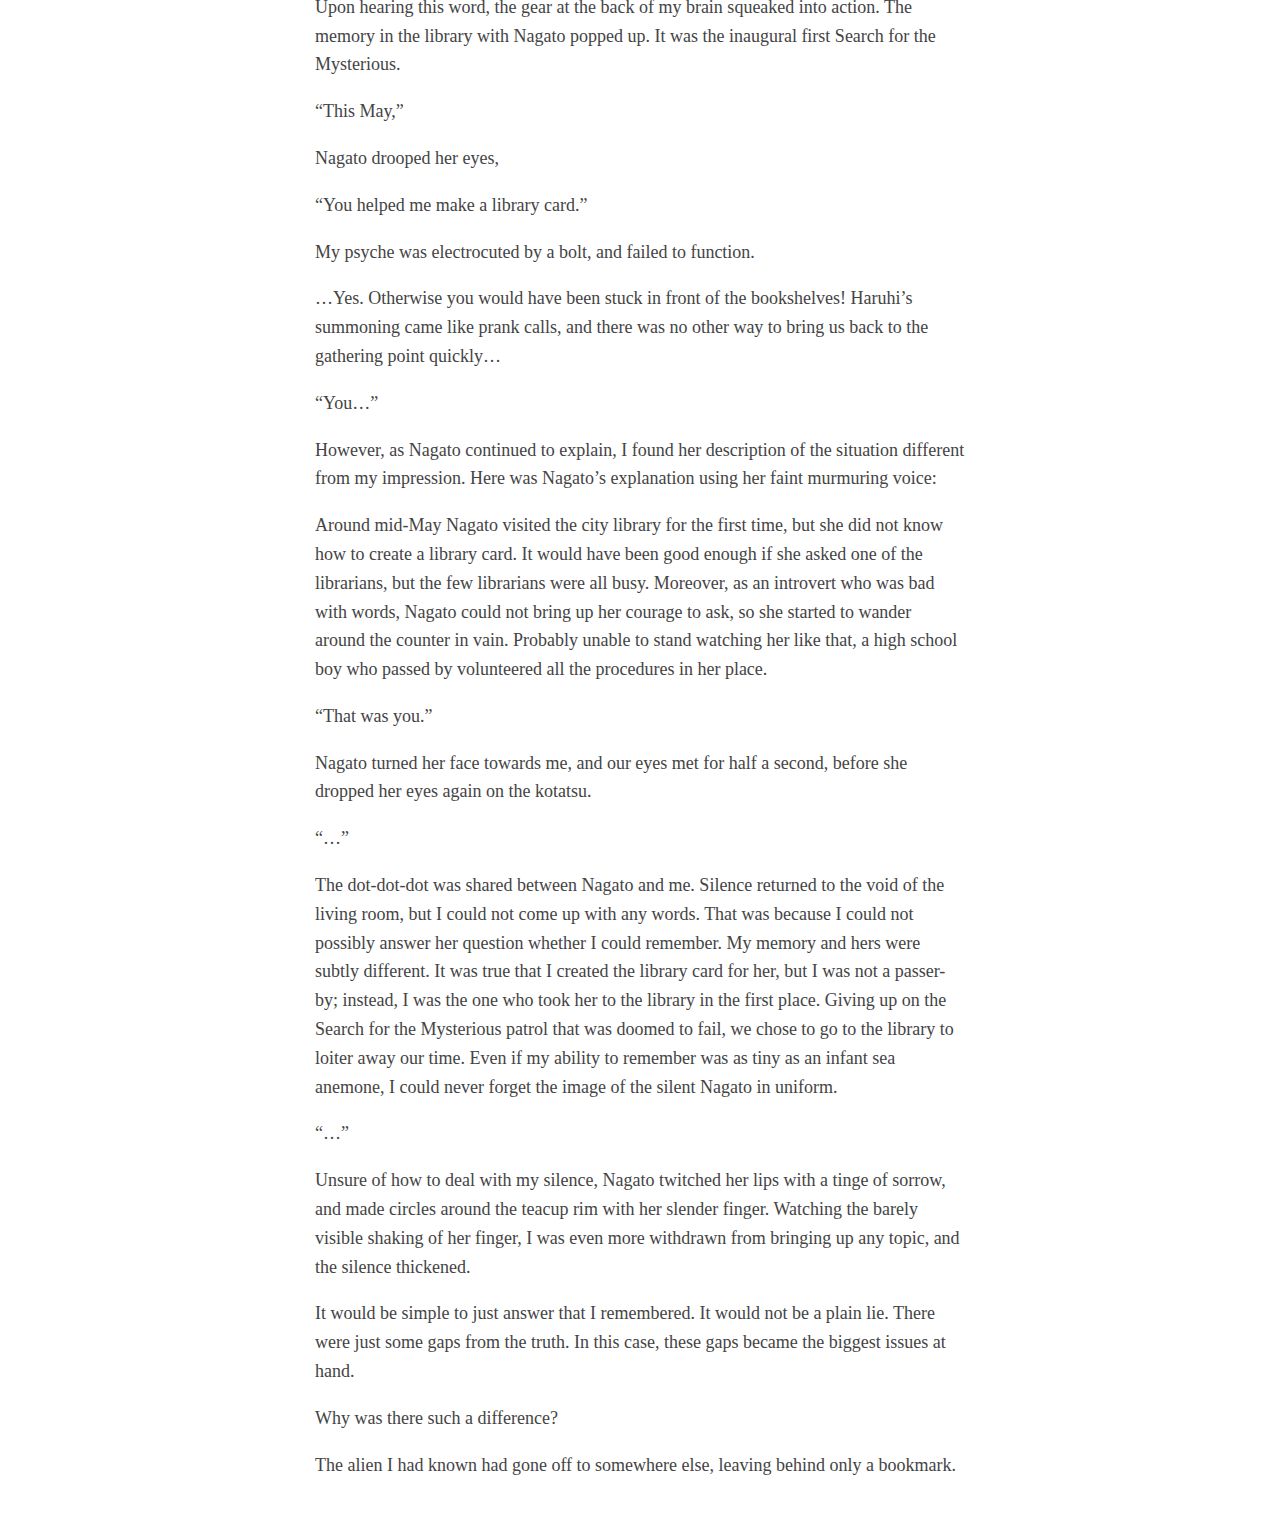
==== commit ea5d7cdc: "I can fit in one more CSS tag after all" ====
--- a/index.html
+++ b/index.html
@@ -1 +1 @@
-<!DOCTYPE html><title>Nagato</title><style>body{margin:0;line-height:1.6}#p{display:none}#ln{margin:40px auto;max-width:650px;line-height:1.6;font-size:18px;color:#444;padding:0 10px}#vn{height:100vh;width:100vw;display:none;-webkit-touch-callout:none;-webkit-user-select:none;-khtml-user-select:none;-moz-user-select:none;-ms-user-select:none;user-select:none}#s{opacity:0;image-rendering:pixelated;position:fixed;bottom:0;height:80vh;right:0;left:0;margin:0 auto 0 auto;transition:opacity .2s linear}#t{position:fixed;bottom:0;height:35vh;min-height:320px;min-width:600px;width:100vw;background:rgba(0,0,0,.65);color:#fff}#tt{margin:2vh auto;font:30px/1.5 sans-serif;max-width:80vw}@media (max-width:600px),(max-height:320px){#t{height:50vh;min-width:0;min-height:160px}#tt{font-size:16px}}</style><meta charset=UTF-8><meta name=viewport content="width=device-width,initial-scale=1"><div id=ln><button type=button id=p onclick=start()>Read as visual novel</button><div class=0><p class=aca>“Hey, Nagato?”<p class="aac 100">“What?”<p class=aca>“You live alone, don’t you?”<p class=aac>“…Yes.”<p class=fff>She was probably thinking, how on earth did he know that?<p class=fff>I was about to ask whether she lived with her family, but stopped short when I saw her eyelashes cast down subtly. Memories of her room void of almost all furnishing came back to me. My first visit was seven months ago, and the cosmic telepathic talk on a scale that knew no bounds was in many ways plain scary. The second visit was Tanabata three years ago, and I was with Asahina-san. The second visit happened earlier on the timeline than the first visit, which is some accomplishment to me.<p class=aca>“How about keeping a cat? Cats are great! They may look flaccid all the time, but sometimes I just wonder if they can understand what I am saying. I wouldn’t be surprised if there are cats that can speak. I am not joking here.”<p class=aac>“Pets prohibited.”<p class=fff>After the response, she grew silent for some time, fluttering her eyes in sorrow. Like the sound of the wind from a soaring swallow, she took in a breath, and spoke in a brittle voice.<p class=aac>“Want to come?”<p class=fff>Nagato looked at my fingernails.<p class=aca>“Where?”<p class=fff>My fingernails asked back.<p class=aac>“My home.”<p class=fff>A half-note rest of silence.<p class=aca>“…Can I?”<p class=fff>What on earth had happened? Was she shy, timid, or aggressive? This Nagato’s psychological curve was just discontinuous! Or, is the mentality of an average high school girl nowadays just as irregular as the light curve period of Mira A?<p class=aac>“Sure.”<p class="fff 0">Of course, I followed. Nagato’s room. Room 708 in a luxury apartment. I would just take a peek at the living room. I might find some new hints there.<p class=fff>If I found another me sleeping there, I would wake him at once with my fist.<p class=fff>On the way back from school, Nagato and I didn’t talk at all.<p class=fff>Nagato only walked straight ahead down the slope in silence, stepping as if some strong chilling wind was beating against her. Her hair was ruffled, blown about by sudden gusts of wind. Looking at the back of her head, I only continued to move my legs matter-of-factly. There were not many topics I felt right to talk about, and I sensed that I had better not ask why I was invited.<p class=fff>After walking for some time, Nagato finally stopped her tracks in front of the luxury apartment. How many times had I visited here? I had visited Nagato’s room twice, Asakura’s room once, and the rooftop once. Punching the password into the entrance’s keylock, Nagato unlocked the doors and stepped into the lobby without even looking back.<p class=fff>She was even silent in the elevator. At the eighth room on the seventh floor she inserted the key into the door and opened it, but even then she only invited me in with a gesture.</div><div class=3><p class=fff>I walked in without a word. The room’s arrangement was not different from my memory’s impression. It was just one nondescript room. There was no other furnishing in the living room except a kotatsu. As usual, there were not even any curtains.<p class=fff>And then there was the guest room. It should be the room separated by a slide door.<p class="aca 100">“May I take a look in this room?”<p class=fff>I asked Nagato, who went out of the kitchen with a Japanese tea set. Nagato blinked slowly.<p class=aac>“Go ahead.”</div><div class=1><p class="aca 0">“Sorry for intruding.”<p class=fff>The slide door slid open, as if there were bearings attached to it.<p class=aca>“…”<p class=fff>There were only tatami mats inside.<p class=fff>Well, I should have guessed. There was no way I could have traveled to the past so many times.<p class="fff 100">I slid the door back to its original position, and showed my open hands to Nagato who was watching over me. The gesture must have meant nothing to her. However, without a word, Nagato put two tea cups on the kotatsu table, sat up straight with her legs tucked under her, and started to pour tea.</div><div class=3><p class=fff>I sat opposite to her with my legs crossed, the same position I sat in when I visited her for the first time. I had meaninglessly drunk several cups of tea prepared by Nagato, and then listened to that monologue about the universe. It had been a season of fresh greens and extreme heat, a completely different dimension from the current coldness. Even my heart was more chilled now.<p class=fff>Drinking tea face-to-face in silence, Nagato’s eyes drooped down behind her spectacles.<p class=fff>For some reason Nagato was hesitating. Her mouth opened, but then shut. She looked up at me as if she had gathered her courage, but then looked down again. She repeated this a couple of times. Finally, she put her teacup aside and forced her voice out with great effort.<p class=aac>“I met you before.”<p class=fff>As if in addition,<p class=aac>“Outside school.”<p class=fff>Where?<p class=aac>“Do you remember?”<p class=fff>What?<p class=aac>“Library.”</div><div class=2><p class="fff 0">Upon hearing this word, the gear at the back of my brain squeaked into action. The memory in the library with Nagato popped up. It was the inaugural first Search for the Mysterious.<p class=aac>“This May,”<p class=fff>Nagato drooped her eyes,<p class=aac>“You helped me make a library card.”<p class=fff>My psyche was electrocuted by a bolt, and failed to function.<p class=fff>…Yes. Otherwise you would have been stuck in front of the bookshelves! Haruhi’s summoning came like prank calls, and there was no other way to bring us back to the gathering point quickly…<p class=aac>“You…”<p class=fff>However, as Nagato continued to explain, I found her description of the situation different from my impression. Here was Nagato’s explanation using her faint murmuring voice:<p class=fff>Around mid-May Nagato visited the city library for the first time, but she did not know how to create a library card. It would have been good enough if she asked one of the librarians, but the few librarians were all busy. Moreover, as an introvert who was bad with words, Nagato could not bring up her courage to ask, so she started to wander around the counter in vain. Probably unable to stand watching her like that, a high school boy who passed by volunteered all the procedures in her place.<p class="aac 100">“That was you.”</div><div class=3><p class=fff>Nagato turned her face towards me, and our eyes met for half a second, before she dropped her eyes again on the kotatsu.<p class=aac>“…”<p class=fff>The dot-dot-dot was shared between Nagato and me. Silence returned to the void of the living room, but I could not come up with any words. That was because I could not possibly answer her question whether I could remember. My memory and hers were subtly different. It was true that I created the library card for her, but I was not a passer-by; instead, I was the one who took her to the library in the first place. Giving up on the Search for the Mysterious patrol that was doomed to fail, we chose to go to the library to loiter away our time. Even if my ability to remember was as tiny as an infant sea anemone, I could never forget the image of the silent Nagato in uniform.<p class=aca>“…”<p class=fff>Unsure of how to deal with my silence, Nagato twitched her lips with a tinge of sorrow, and made circles around the teacup rim with her slender finger. Watching the barely visible shaking of her finger, I was even more withdrawn from bringing up any topic, and the silence thickened.<p class=fff>It would be simple to just answer that I remembered. It would not be a plain lie. There were just some gaps from the truth. In this case, these gaps became the biggest issues at hand.<p class=fff>Why was there such a difference?<p class=fff>The alien I had known had gone off to somewhere else, leaving behind only a bookmark.</div></div><div id=vn onclick=pl(0,40)><img id=s><div id=t><div id=tt></div></div></div><script>function g(n){return document.getElementById(n)}function start(){g("s").src="s.png",img.src="b.jpg",g("ln").style.display="none",g("vn").style.display="block"}function bg(n){b.getContext("2d").drawImage(img,-50*n,0),g("vn").style.background="url('"+b.toDataURL()+"') center/cover"}function pl(n,t){g("tt").style.color="#"+a[i].classList[0],g("vn").onclick=function(){clearInterval(e),pl(n,1)};var e=setInterval(function(){g("tt").innerHTML+=a[i].innerHTML.charAt(n),n++,g("tt").innerHTML.length>270&&" "==a[i].innerHTML.charAt(n)&&(g("tt").innerHTML+="...",clearInterval(e),g("vn").onclick=function(){g("tt").innerHTML="...",pl(n+1,40)}),n>a[i].innerHTML.length&&(clearInterval(e),i++,g("vn").onclick=function(){a[i].parentNode.className!=a[i-1].parentNode.className&&bg(a[i].parentNode.className),a[i].classList[1]&&(g("s").style.opacity=a[i].classList[1]),g("tt").innerHTML="",pl(0,40)})},t)}b=document.createElement("canvas"),b.width=50,b.height=32;var img=new Image;img.onload=function(){bg(0)},g("p").style.display="block";var a=document.getElementsByTagName("p"),l=a.length,i=0</script>
+<!DOCTYPE html><title>Nagato</title><style>body{margin:0}#p{display:none}#ln{margin:30px auto;max-width:650px;line-height:1.6;font-size:18px;color:#444;padding:10px}#vn{width:100vw;height:100vh;display:none;-webkit-user-select:none;-khtml-user-select:none;-moz-user-select:none;-ms-user-select:none;user-select:none}#s{margin:0 auto 0 auto;opacity:0;image-rendering:pixelated;position:fixed;bottom:0;height:80vh;right:0;left:0;transition:opacity .2s linear}#t{width:100vw;height:35vh;position:fixed;bottom:0;min-height:320px;min-width:600px;background:rgba(0,0,0,.65);color:#fff}#tt{margin:2vh auto;font:30px/1.5 sans-serif;max-width:80vw}@media (max-width:750px),(max-height:320px){#t{height:30vh;min-width:0;min-height:240px}#tt{font-size:16px}}@media (min-width:480px) and (max-height:480px){#t{min-height:160px}#tt{font-size:16px}}</style><meta charset=UTF-8><meta name=viewport content="width=device-width,initial-scale=1"><div id=ln><button type=button id=p onclick=q()>Read as visual novel</button><div class=0><p class=aca>“Hey, Nagato?”<p class="aac 100">“What?”<p class=aca>“You live alone, don’t you?”<p class=aac>“…Yes.”<p class=fff>She was probably thinking, how on earth did he know that?<p class=fff>I was about to ask whether she lived with her family, but stopped short when I saw her eyelashes cast down subtly. Memories of her room void of almost all furnishing came back to me. My first visit was seven months ago, and the cosmic telepathic talk on a scale that knew no bounds was in many ways plain scary. The second visit was Tanabata three years ago, and I was with Asahina-san. The second visit happened earlier on the timeline than the first visit, which is some accomplishment to me.<p class=aca>“How about keeping a cat? Cats are great! They may look flaccid all the time, but sometimes I just wonder if they can understand what I am saying. I wouldn’t be surprised if there are cats that can speak. I am not joking here.”<p class=aac>“Pets prohibited.”<p class=fff>After the response, she grew silent for some time, fluttering her eyes in sorrow. Like the sound of the wind from a soaring swallow, she took in a breath, and spoke in a brittle voice.<p class=aac>“Want to come?”<p class=fff>Nagato looked at my fingernails.<p class=aca>“Where?”<p class=fff>My fingernails asked back.<p class=aac>“My home.”<p class=fff>A half-note rest of silence.<p class=aca>“…Can I?”<p class=fff>What on earth had happened? Was she shy, timid, or aggressive? This Nagato’s psychological curve was just discontinuous! Or, is the mentality of an average high school girl nowadays just as irregular as the light curve period of Mira A?<p class=aac>“Sure.”<p class="fff 0">Of course, I followed. Nagato’s room. Room 708 in a luxury apartment. I would just take a peek at the living room. I might find some new hints there.<p class=fff>If I found another me sleeping there, I would wake him at once with my fist.<p class=fff>On the way back from school, Nagato and I didn’t talk at all.<p class=fff>Nagato only walked straight ahead down the slope in silence, stepping as if some strong chilling wind was beating against her. Her hair was ruffled, blown about by sudden gusts of wind. Looking at the back of her head, I only continued to move my legs matter-of-factly. There were not many topics I felt right to talk about, and I sensed that I had better not ask why I was invited.<p class=fff>After walking for some time, Nagato finally stopped her tracks in front of the luxury apartment. How many times had I visited here? I had visited Nagato’s room twice, Asakura’s room once, and the rooftop once. Punching the password into the entrance’s keylock, Nagato unlocked the doors and stepped into the lobby without even looking back.<p class=fff>She was even silent in the elevator. At the eighth room on the seventh floor she inserted the key into the door and opened it, but even then she only invited me in with a gesture.</div><div class=3><p class=fff>I walked in without a word. The room’s arrangement was not different from my memory’s impression. It was just one nondescript room. There was no other furnishing in the living room except a kotatsu. As usual, there were not even any curtains.<p class=fff>And then there was the guest room. It should be the room separated by a slide door.<p class="aca 100">“May I take a look in this room?”<p class=fff>I asked Nagato, who went out of the kitchen with a Japanese tea set. Nagato blinked slowly.<p class=aac>“Go ahead.”</div><div class=1><p class="aca 0">“Sorry for intruding.”<p class=fff>The slide door slid open, as if there were bearings attached to it.<p class=aca>“…”<p class=fff>There were only tatami mats inside.<p class=fff>Well, I should have guessed. There was no way I could have traveled to the past so many times.<p class="fff 100">I slid the door back to its original position, and showed my open hands to Nagato who was watching over me. The gesture must have meant nothing to her. However, without a word, Nagato put two tea cups on the kotatsu table, sat up straight with her legs tucked under her, and started to pour tea.</div><div class=3><p class=fff>I sat opposite to her with my legs crossed, the same position I sat in when I visited her for the first time. I had meaninglessly drunk several cups of tea prepared by Nagato, and then listened to that monologue about the universe. It had been a season of fresh greens and extreme heat, a completely different dimension from the current coldness. Even my heart was more chilled now.<p class=fff>Drinking tea face-to-face in silence, Nagato’s eyes drooped down behind her spectacles.<p class=fff>For some reason Nagato was hesitating. Her mouth opened, but then shut. She looked up at me as if she had gathered her courage, but then looked down again. She repeated this a couple of times. Finally, she put her teacup aside and forced her voice out with great effort.<p class=aac>“I met you before.”<p class=fff>As if in addition,<p class=aac>“Outside school.”<p class=fff>Where?<p class=aac>“Do you remember?”<p class=fff>What?<p class=aac>“Library.”</div><div class=2><p class="fff 0">Upon hearing this word, the gear at the back of my brain squeaked into action. The memory in the library with Nagato popped up. It was the inaugural first Search for the Mysterious.<p class=aac>“This May,”<p class=fff>Nagato drooped her eyes,<p class=aac>“You helped me make a library card.”<p class=fff>My psyche was electrocuted by a bolt, and failed to function.<p class=fff>…Yes. Otherwise you would have been stuck in front of the bookshelves! Haruhi’s summoning came like prank calls, and there was no other way to bring us back to the gathering point quickly…<p class=aac>“You…”<p class=fff>However, as Nagato continued to explain, I found her description of the situation different from my impression. Here was Nagato’s explanation using her faint murmuring voice:<p class=fff>Around mid-May Nagato visited the city library for the first time, but she did not know how to create a library card. It would have been good enough if she asked one of the librarians, but the few librarians were all busy. Moreover, as an introvert who was bad with words, Nagato could not bring up her courage to ask, so she started to wander around the counter in vain. Probably unable to stand watching her like that, a high school boy who passed by volunteered all the procedures in her place.<p class="aac 100">“That was you.”</div><div class=3><p class=fff>Nagato turned her face towards me, and our eyes met for half a second, before she dropped her eyes again on the kotatsu.<p class=aac>“…”<p class=fff>The dot-dot-dot was shared between Nagato and me. Silence returned to the void of the living room, but I could not come up with any words. That was because I could not possibly answer her question whether I could remember. My memory and hers were subtly different. It was true that I created the library card for her, but I was not a passer-by; instead, I was the one who took her to the library in the first place. Giving up on the Search for the Mysterious patrol that was doomed to fail, we chose to go to the library to loiter away our time. Even if my ability to remember was as tiny as an infant sea anemone, I could never forget the image of the silent Nagato in uniform.<p class=aca>“…”<p class=fff>Unsure of how to deal with my silence, Nagato twitched her lips with a tinge of sorrow, and made circles around the teacup rim with her slender finger. Watching the barely visible shaking of her finger, I was even more withdrawn from bringing up any topic, and the silence thickened.<p class=fff>It would be simple to just answer that I remembered. It would not be a plain lie. There were just some gaps from the truth. In this case, these gaps became the biggest issues at hand.<p class=fff>Why was there such a difference?<p class=fff>The alien I had known had gone off to somewhere else, leaving behind only a bookmark.</div></div><div id=vn onclick='g("tt").innerHTML="",pl(0,40)'><img id=s><div id=t><div id=tt>Tap anywhere to continue...</div></div></div><script>function g(n){return document.getElementById(n)}function q(){g("s").src="s.png",img.src="b.jpg",g("ln").style.display="none",g("vn").style.display="block"}function bg(n){b.getContext("2d").drawImage(img,-50*n,0),g("vn").style.background="url('"+b.toDataURL()+"') center/cover"}function pl(n,t){g("tt").style.color="#"+a[i].classList[0],g("vn").onclick=function(){clearInterval(e),pl(n,1)};var e=setInterval(function(){g("tt").innerHTML+=a[i].innerHTML.charAt(n),n++,g("tt").innerHTML.length>270&&" "==a[i].innerHTML.charAt(n)&&(g("tt").innerHTML+="...",clearInterval(e),g("vn").onclick=function(){g("tt").innerHTML="...",pl(n+1,40)}),n>a[i].innerHTML.length&&(clearInterval(e),i++,g("vn").onclick=function(){a[i].parentNode.className!=a[i-1].parentNode.className&&bg(a[i].parentNode.className),a[i].classList[1]&&(g("s").style.opacity=a[i].classList[1]),g("tt").innerHTML="",pl(0,40)})},t)}b=document.createElement("canvas"),b.width=50,b.height=32;var img=new Image;img.onload=function(){bg(0)},g("p").style.display="block";var a=document.getElementsByTagName("p"),l=a.length,i=0</script>
